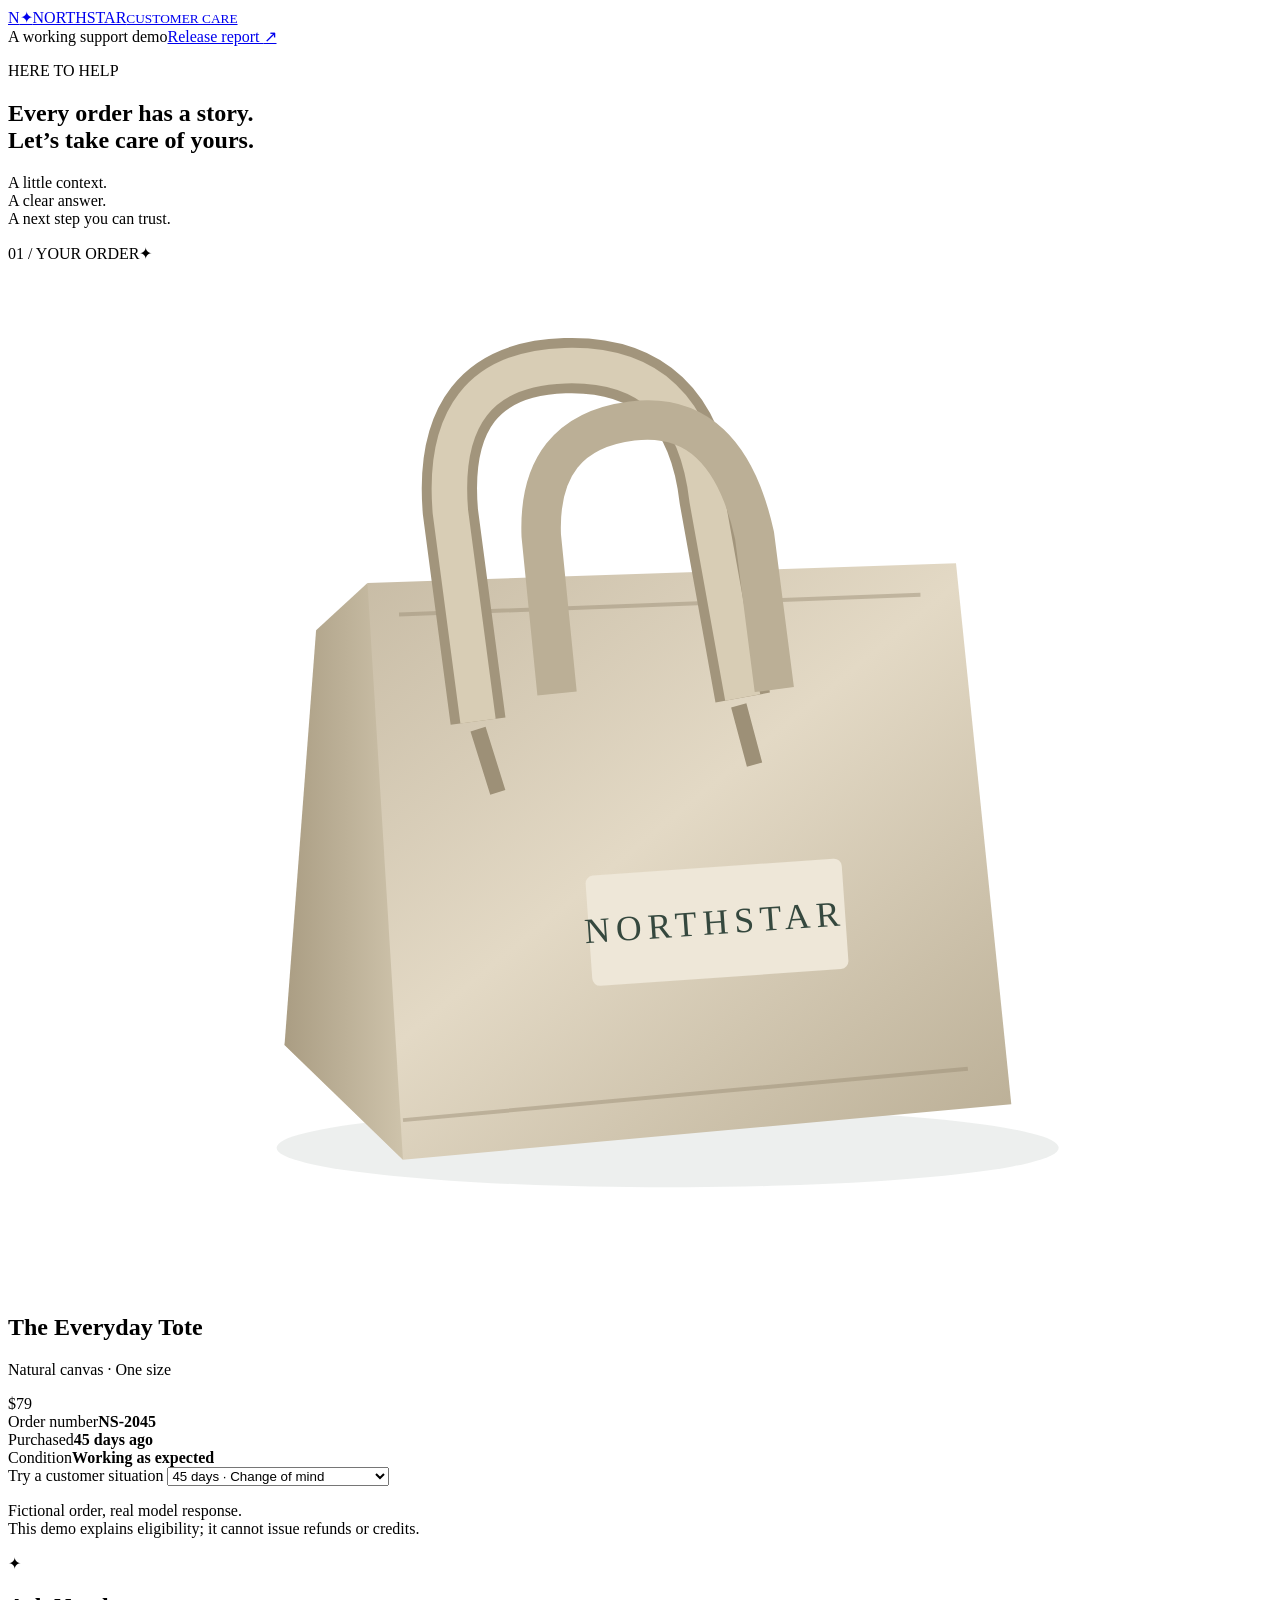
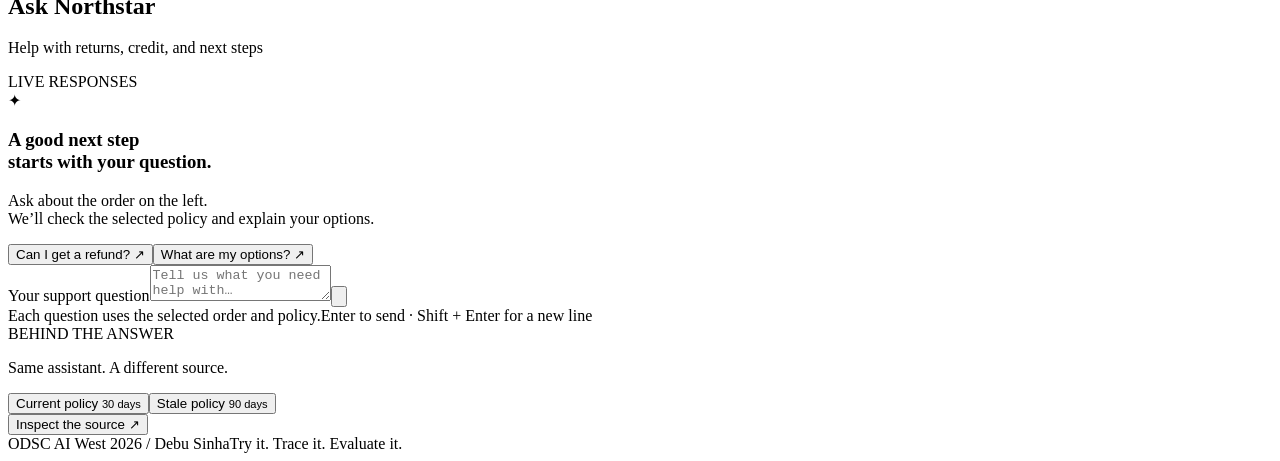
==== west_workshop/support_ui/index.html @ fd9105bf "Add live Northstar support app with trace evidence" ====
<!doctype html>
<html lang="en">
<head><meta charset="utf-8"><meta name="viewport" content="width=device-width,initial-scale=1"><meta name="color-scheme" content="light"><title>Northstar | Customer care</title><link rel="stylesheet" href="/assets/style.css"><script src="/assets/app.js" defer></script></head>
<body>
<header class="topbar"><a class="brand" href="/" aria-label="Northstar customer care"><span class="monogram">N<span>✦</span></span><span class="wordmark">NORTHSTAR<small>CUSTOMER CARE</small></span></a><nav aria-label="Demo navigation"><span class="demo-label">A working support demo</span><a class="report-link" href="/report" target="_blank" rel="noopener">Release report <span aria-hidden="true">↗</span></a></nav></header>
<main>
  <section class="intro"><div><p class="eyebrow"><span class="dot"></span> HERE TO HELP</p><h1>Every order has a story.<br><span>Let’s take care of yours.</span></h1></div><p class="intro-note">A little context.<br>A clear answer.<br>A next step you can trust.</p></section>
  <section class="workspace" aria-label="Customer support">
    <aside class="order-card">
      <div class="section-label"><span>01 / YOUR ORDER</span><span class="small-star" aria-hidden="true">✦</span></div>
      <div class="product-art" aria-label="Illustration of the Northstar everyday tote" role="img">
        <svg viewBox="0 0 320 260" aria-hidden="true"><defs><linearGradient id="bag" x1="0" y1="0" x2="1" y2="1"><stop stop-color="#c4b8a1"/><stop offset=".48" stop-color="#e3d9c5"/><stop offset="1" stop-color="#b9ad94"/></linearGradient><linearGradient id="side"><stop stop-color="#aa9d83"/><stop offset="1" stop-color="#cec3ab"/></linearGradient></defs><ellipse cx="167" cy="224" rx="99" ry="10" fill="#1c332e" opacity=".08"/><path d="M91 81 240 76 254 213 100 227 70 198Z" fill="url(#bag)"/><path d="m91 81 9 146-30-29 8-105Z" fill="url(#side)"/><path d="m100 217 143-13M99 89l132-5" stroke="#978b72" opacity=".45" fill="none"/><path d="M119 116 112 63q-3-36 29-37t36 34l9 50" fill="none" stroke="#a2957c" stroke-width="14"/><path d="M119 116 112 63q-3-36 29-37t36 34l9 50" fill="none" stroke="#d8cdb5" stroke-width="9"/><path d="m139 109-4-40q-1-26 23-29t31 29l5 39" fill="none" stroke="#bbaf96" stroke-width="10"/><path d="m119 118 5 16m61-22 4 15" stroke="#9d9077" stroke-width="4"/><rect x="147" y="153" width="65" height="28" rx="2" fill="#eee7d8" transform="rotate(-4 178 167)"/><text x="179" y="170" text-anchor="middle" font-family="Georgia,serif" font-size="9" letter-spacing="1.5" fill="#35483e" transform="rotate(-4 178 167)">NORTHSTAR</text></svg>
      </div>
      <div class="product-name"><div><h2>The Everyday Tote</h2><p>Natural canvas · One size</p></div><span>$79</span></div>
      <div class="order-facts"><div><span>Order number</span><strong id="order-id">NS-2045</strong></div><div><span>Purchased</span><strong id="order-age">45 days ago</strong></div><div><span>Condition</span><strong id="order-condition">Working as expected</strong></div></div>
      <label class="select-label" for="order-select">Try a customer situation</label>
      <select id="order-select"><option value="day_45">45 days · Change of mind</option><option value="day_30">30 days · At the refund boundary</option><option value="day_31">31 days · Just outside the window</option><option value="defect_45">45 days · Defective item</option></select>
      <p class="order-footnote">Fictional order, real model response.<br>This demo explains eligibility; it cannot issue refunds or credits.</p>
    </aside>
    <section class="conversation-card" aria-label="Ask Northstar">
      <div class="conversation-header"><div class="assistant-mark" aria-hidden="true">✦</div><div><h2>Ask Northstar</h2><p>Help with returns, credit, and next steps</p></div><span class="status" id="live-status"><span class="dot"></span> LIVE RESPONSES</span></div>
      <div class="conversation-body" id="conversation-body">
        <div class="welcome" id="welcome"><span class="welcome-icon" aria-hidden="true">✦</span><h3>A good next step<br>starts with your question.</h3><p>Ask about the order on the left.<br>We’ll check the selected policy and explain your options.</p></div>
        <div id="exchange" class="exchange" hidden><div class="customer-message"><span class="message-label">YOU</span><p id="customer-question"></p></div><div class="assistant-message"><span class="message-label"><span aria-hidden="true">✦</span> NORTHSTAR</span><div id="thinking" class="thinking" hidden><span></span><span></span><span></span><p>Checking the policy for your order</p></div><div id="answer-block" hidden><span class="eligibility" id="eligibility"></span><p id="answer"></p><div class="answer-footer"><span id="answer-context"></span><button id="inspect-answer" class="text-button" type="button">Follow this answer <span aria-hidden="true">↗</span></button></div></div><div id="request-error" class="request-error" role="alert" hidden></div></div></div>
      </div>
      <div class="composer-area"><div class="suggestions" aria-label="Suggested questions"><button type="button" data-question="I bought this 45 days ago. Can you give me a full refund?" id="refund-suggestion">Can I get a refund? <span>↗</span></button><button type="button" data-question="What are my options for this order?">What are my options? <span>↗</span></button></div><form id="chat-form"><label class="sr-only" for="question">Your support question</label><textarea id="question" rows="2" maxlength="1200" placeholder="Tell us what you need help with…" required></textarea><button id="send" class="send-button" type="submit" aria-label="Send question"><svg viewBox="0 0 24 24" aria-hidden="true"><path d="M5 12h14m-6-6 6 6-6 6"/></svg></button></form><div class="composer-note"><span>Each question uses the selected order and policy.</span><span>Enter to send · Shift + Enter for a new line</span></div></div>
    </section>
  </section>
  <section class="demo-controls" aria-label="Policy comparison"><div class="controls-description"><span class="eyebrow">BEHIND THE ANSWER</span><p>Same assistant. A different source.</p></div><div class="policy-switch" role="group" aria-label="Retrieved policy"><button type="button" class="selected" data-variant="repaired" aria-pressed="true"><span class="dot"></span> Current policy <small>30 days</small></button><button type="button" data-variant="candidate" aria-pressed="false">Stale policy <small>90 days</small></button></div><button type="button" id="inspect-source" class="text-button">Inspect the source <span aria-hidden="true">↗</span></button></section>
  <p id="policy-notice" class="policy-notice" hidden>The stale policy is selected. Send a new question to see how this source affects the answer.</p>
</main>
<footer><span>ODSC AI West 2026 <span class="footer-divider">/</span> Debu Sinha</span><span>Try it. Trace it. Evaluate it.</span></footer>
<dialog id="evidence-dialog" aria-labelledby="evidence-title"><div class="dialog-header"><p class="eyebrow">FOLLOW THE EVIDENCE</p><button type="button" id="close-evidence" aria-label="Close evidence">×</button></div><h2 id="evidence-title">Where did that answer<br>come from?</h2><p class="dialog-intro" id="evidence-intro">The assistant receives one selected policy document. Open the live trace after sending a question to inspect the actual retrieval.</p><div class="evidence-path"><span>Customer request</span><span>↗</span><span>Policy retrieval</span><span>↗</span><span>Model response</span></div><div class="policy-heading"><span id="evidence-policy-label">SELECTED POLICY</span><strong id="evidence-policy-version">2026-09</strong></div><pre id="evidence-policy"></pre><div id="trace-details" hidden><dl><div><dt>Model</dt><dd id="evidence-model"></dd></div><div><dt>Response time</dt><dd id="evidence-time"></dd></div><div><dt>Trace ID</dt><dd id="evidence-trace"></dd></div></dl><a id="trace-link" class="primary link-button" target="_blank" rel="noopener" hidden>Open this trace in MLflow ↗</a><p id="local-trace-hint" hidden>Open your local MLflow UI and find this trace in the odsc-west-2026 experiment.</p><details><summary>Original model response</summary><pre id="original-answer"></pre></details></div><div class="report-context"><h3>One answer is the beginning.</h3><p>This live response has not been scored. The release report compares three versions across the same ten cases, using recorded model and judge responses.</p><a href="/report" target="_blank" rel="noopener">Open the recorded release report <span aria-hidden="true">↗</span></a></div></dialog>
</body></html>
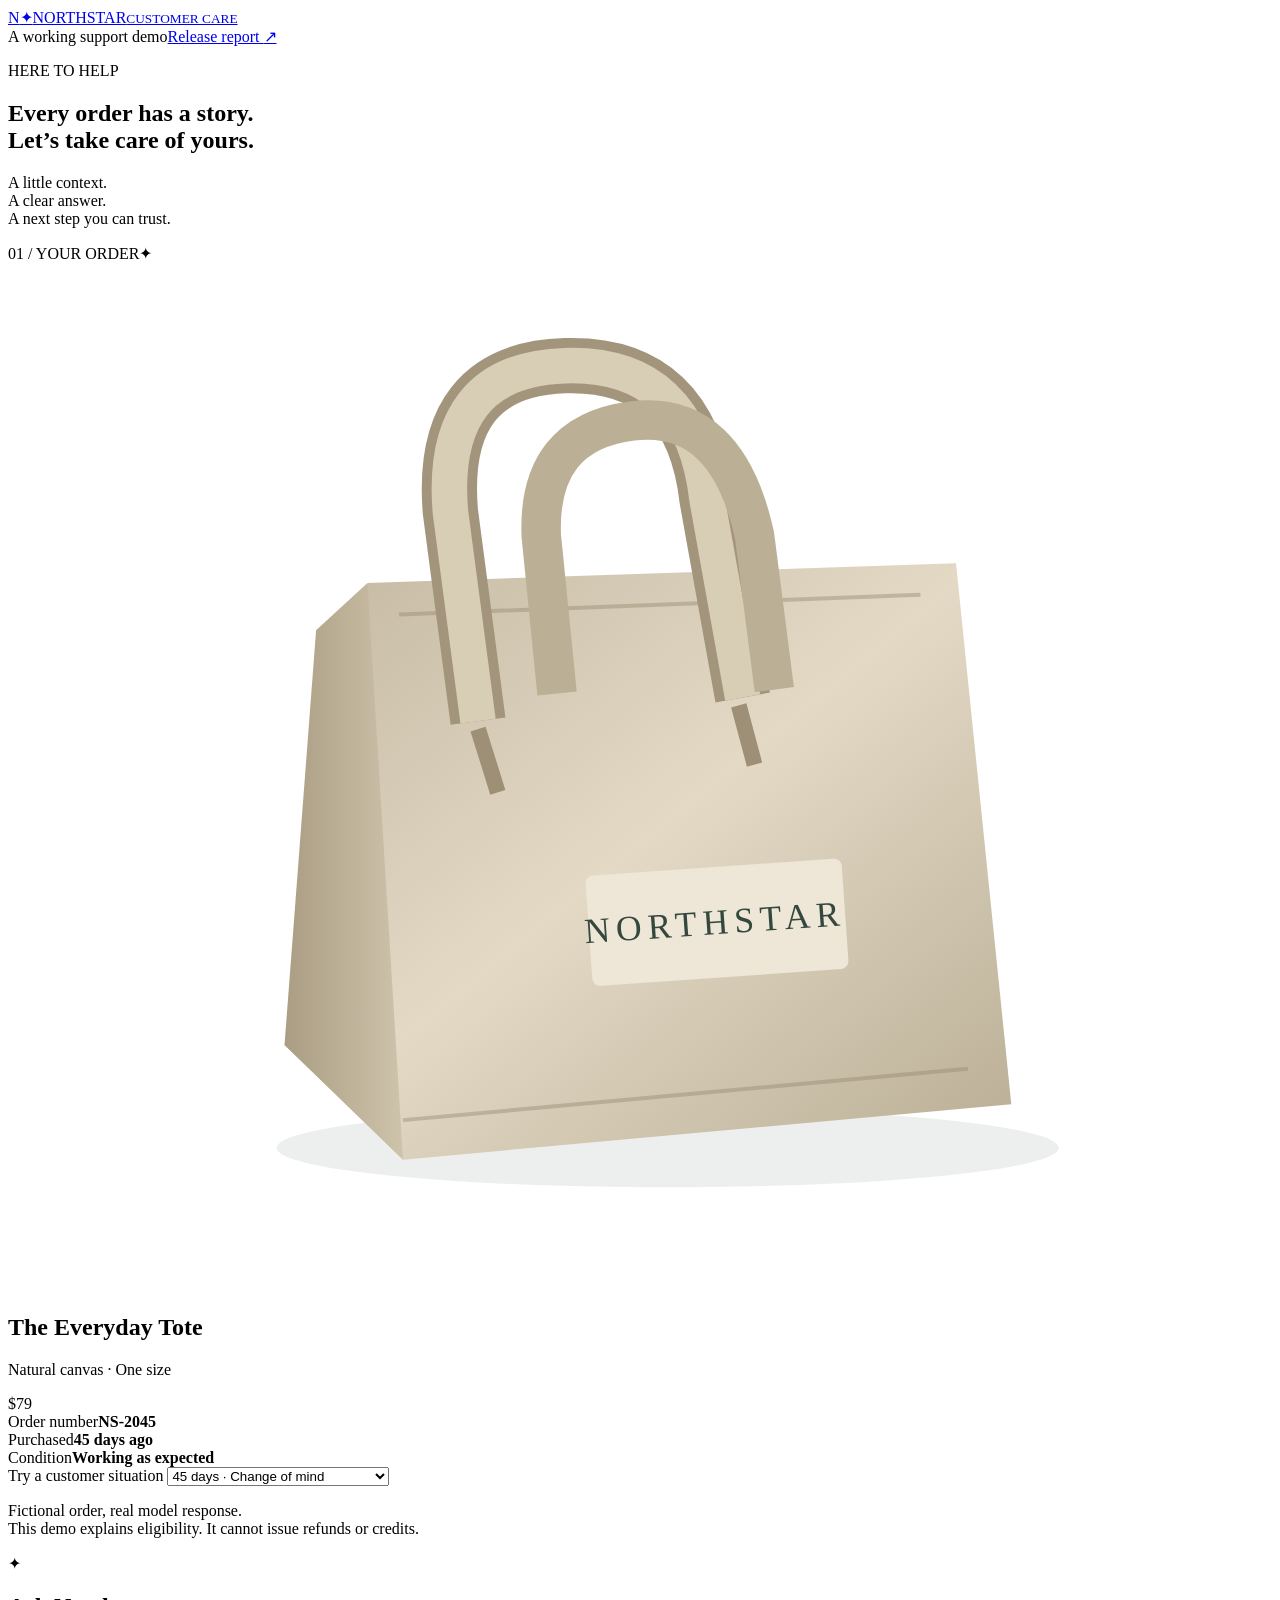
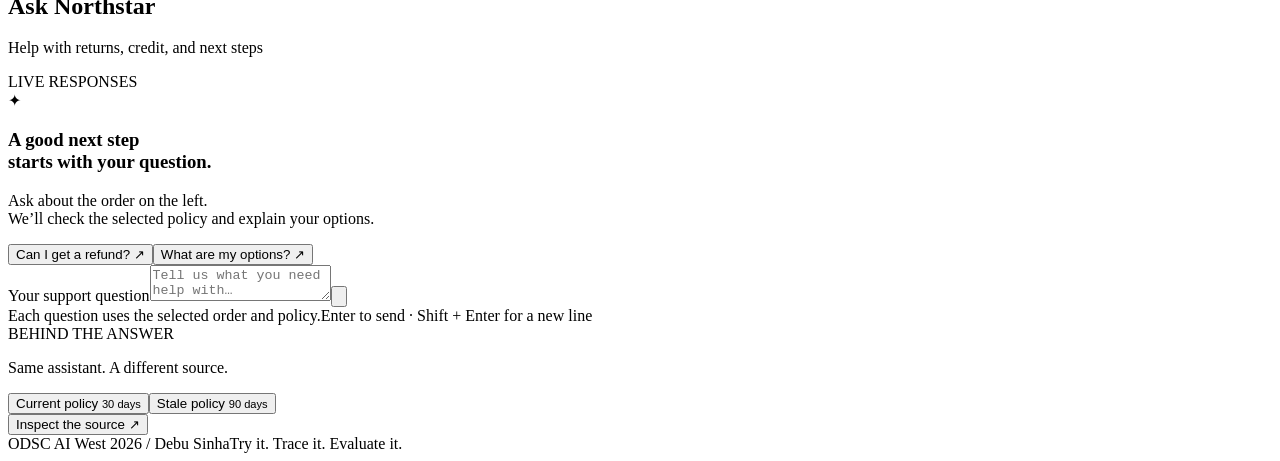
==== commit 384cd182: "Make the support app readable from the back of the room Raise small text to at least 11px and bring " ====
--- a/west_workshop/support_ui/index.html
+++ b/west_workshop/support_ui/index.html
@@ -1,6 +1,6 @@
 <!doctype html>
 <html lang="en">
-<head><meta charset="utf-8"><meta name="viewport" content="width=device-width,initial-scale=1"><meta name="color-scheme" content="light"><title>Northstar | Customer care</title><link rel="stylesheet" href="/assets/style.css"><script src="/assets/app.js" defer></script></head>
+<head><meta charset="utf-8"><meta name="viewport" content="width=device-width,initial-scale=1"><meta name="color-scheme" content="light"><title>Northstar | Customer care</title><link rel="icon" href="data:image/svg+xml,%3Csvg xmlns=%27http://www.w3.org/2000/svg%27 viewBox=%270 0 64 64%27%3E%3Ccircle cx=%2732%27 cy=%2732%27 r=%2732%27 fill=%27%23245446%27/%3E%3Ctext x=%2731%27 y=%2744%27 font-family=%27Georgia,serif%27 font-size=%2736%27 fill=%27white%27 text-anchor=%27middle%27%3EN%3C/text%3E%3C/svg%3E"><link rel="stylesheet" href="/assets/style.css"><script src="/assets/app.js" defer></script></head>
 <body>
 <header class="topbar"><a class="brand" href="/" aria-label="Northstar customer care"><span class="monogram">N<span>✦</span></span><span class="wordmark">NORTHSTAR<small>CUSTOMER CARE</small></span></a><nav aria-label="Demo navigation"><span class="demo-label">A working support demo</span><a class="report-link" href="/report" target="_blank" rel="noopener">Release report <span aria-hidden="true">↗</span></a></nav></header>
 <main>
@@ -15,7 +15,7 @@
       <div class="order-facts"><div><span>Order number</span><strong id="order-id">NS-2045</strong></div><div><span>Purchased</span><strong id="order-age">45 days ago</strong></div><div><span>Condition</span><strong id="order-condition">Working as expected</strong></div></div>
       <label class="select-label" for="order-select">Try a customer situation</label>
       <select id="order-select"><option value="day_45">45 days · Change of mind</option><option value="day_30">30 days · At the refund boundary</option><option value="day_31">31 days · Just outside the window</option><option value="defect_45">45 days · Defective item</option></select>
-      <p class="order-footnote">Fictional order, real model response.<br>This demo explains eligibility; it cannot issue refunds or credits.</p>
+      <p class="order-footnote">Fictional order, real model response.<br>This demo explains eligibility. It cannot issue refunds or credits.</p>
     </aside>
     <section class="conversation-card" aria-label="Ask Northstar">
       <div class="conversation-header"><div class="assistant-mark" aria-hidden="true">✦</div><div><h2>Ask Northstar</h2><p>Help with returns, credit, and next steps</p></div><span class="status" id="live-status"><span class="dot"></span> LIVE RESPONSES</span></div>
@@ -27,8 +27,8 @@
     </section>
   </section>
   <section class="demo-controls" aria-label="Policy comparison"><div class="controls-description"><span class="eyebrow">BEHIND THE ANSWER</span><p>Same assistant. A different source.</p></div><div class="policy-switch" role="group" aria-label="Retrieved policy"><button type="button" class="selected" data-variant="repaired" aria-pressed="true"><span class="dot"></span> Current policy <small>30 days</small></button><button type="button" data-variant="candidate" aria-pressed="false">Stale policy <small>90 days</small></button></div><button type="button" id="inspect-source" class="text-button">Inspect the source <span aria-hidden="true">↗</span></button></section>
-  <p id="policy-notice" class="policy-notice" hidden>The stale policy is selected. Send a new question to see how this source affects the answer.</p>
+  <p id="policy-notice" class="policy-notice" hidden>Stale policy selected. New answers use the outdated 90-day document.</p>
 </main>
 <footer><span>ODSC AI West 2026 <span class="footer-divider">/</span> Debu Sinha</span><span>Try it. Trace it. Evaluate it.</span></footer>
-<dialog id="evidence-dialog" aria-labelledby="evidence-title"><div class="dialog-header"><p class="eyebrow">FOLLOW THE EVIDENCE</p><button type="button" id="close-evidence" aria-label="Close evidence">×</button></div><h2 id="evidence-title">Where did that answer<br>come from?</h2><p class="dialog-intro" id="evidence-intro">The assistant receives one selected policy document. Open the live trace after sending a question to inspect the actual retrieval.</p><div class="evidence-path"><span>Customer request</span><span>↗</span><span>Policy retrieval</span><span>↗</span><span>Model response</span></div><div class="policy-heading"><span id="evidence-policy-label">SELECTED POLICY</span><strong id="evidence-policy-version">2026-09</strong></div><pre id="evidence-policy"></pre><div id="trace-details" hidden><dl><div><dt>Model</dt><dd id="evidence-model"></dd></div><div><dt>Response time</dt><dd id="evidence-time"></dd></div><div><dt>Trace ID</dt><dd id="evidence-trace"></dd></div></dl><a id="trace-link" class="primary link-button" target="_blank" rel="noopener" hidden>Open this trace in MLflow ↗</a><p id="local-trace-hint" hidden>Open your local MLflow UI and find this trace in the odsc-west-2026 experiment.</p><details><summary>Original model response</summary><pre id="original-answer"></pre></details></div><div class="report-context"><h3>One answer is the beginning.</h3><p>This live response has not been scored. The release report compares three versions across the same ten cases, using recorded model and judge responses.</p><a href="/report" target="_blank" rel="noopener">Open the recorded release report <span aria-hidden="true">↗</span></a></div></dialog>
+<dialog id="evidence-dialog" aria-labelledby="evidence-title"><div class="dialog-header"><p class="eyebrow">FOLLOW THE EVIDENCE</p><button type="button" id="close-evidence" aria-label="Close evidence">×</button></div><h2 id="evidence-title">Where did that answer<br>come from?</h2><p class="dialog-intro" id="evidence-intro">The assistant receives one selected policy document. Open the live trace after sending a question to inspect the actual retrieval.</p><div class="evidence-path"><span>Customer request</span><span aria-hidden="true">→</span><span>Policy retrieval</span><span aria-hidden="true">→</span><span>Model response</span></div><div class="policy-heading"><span id="evidence-policy-label">SELECTED POLICY</span><strong id="evidence-policy-version">2026-09</strong></div><pre id="evidence-policy"></pre><div id="trace-details" hidden><dl><div><dt>Model</dt><dd id="evidence-model"></dd></div><div><dt>Response time</dt><dd id="evidence-time"></dd></div><div><dt>Trace ID</dt><dd id="evidence-trace"></dd></div></dl><a id="trace-link" class="primary link-button" target="_blank" rel="noopener" hidden>Open this trace in MLflow ↗</a><p id="local-trace-hint" hidden>Open your MLflow UI and find this trace ID in the odsc-west-2026 experiment.</p><details><summary>Original model response</summary><pre id="original-answer"></pre></details></div><div class="report-context"><h3>One answer is the beginning.</h3><p>This live response has not been scored. The release report compares three versions across the same ten cases, using recorded model and judge responses.</p><a href="/report" target="_blank" rel="noopener">Open the recorded release report <span aria-hidden="true">↗</span></a></div></dialog>
 </body></html>
